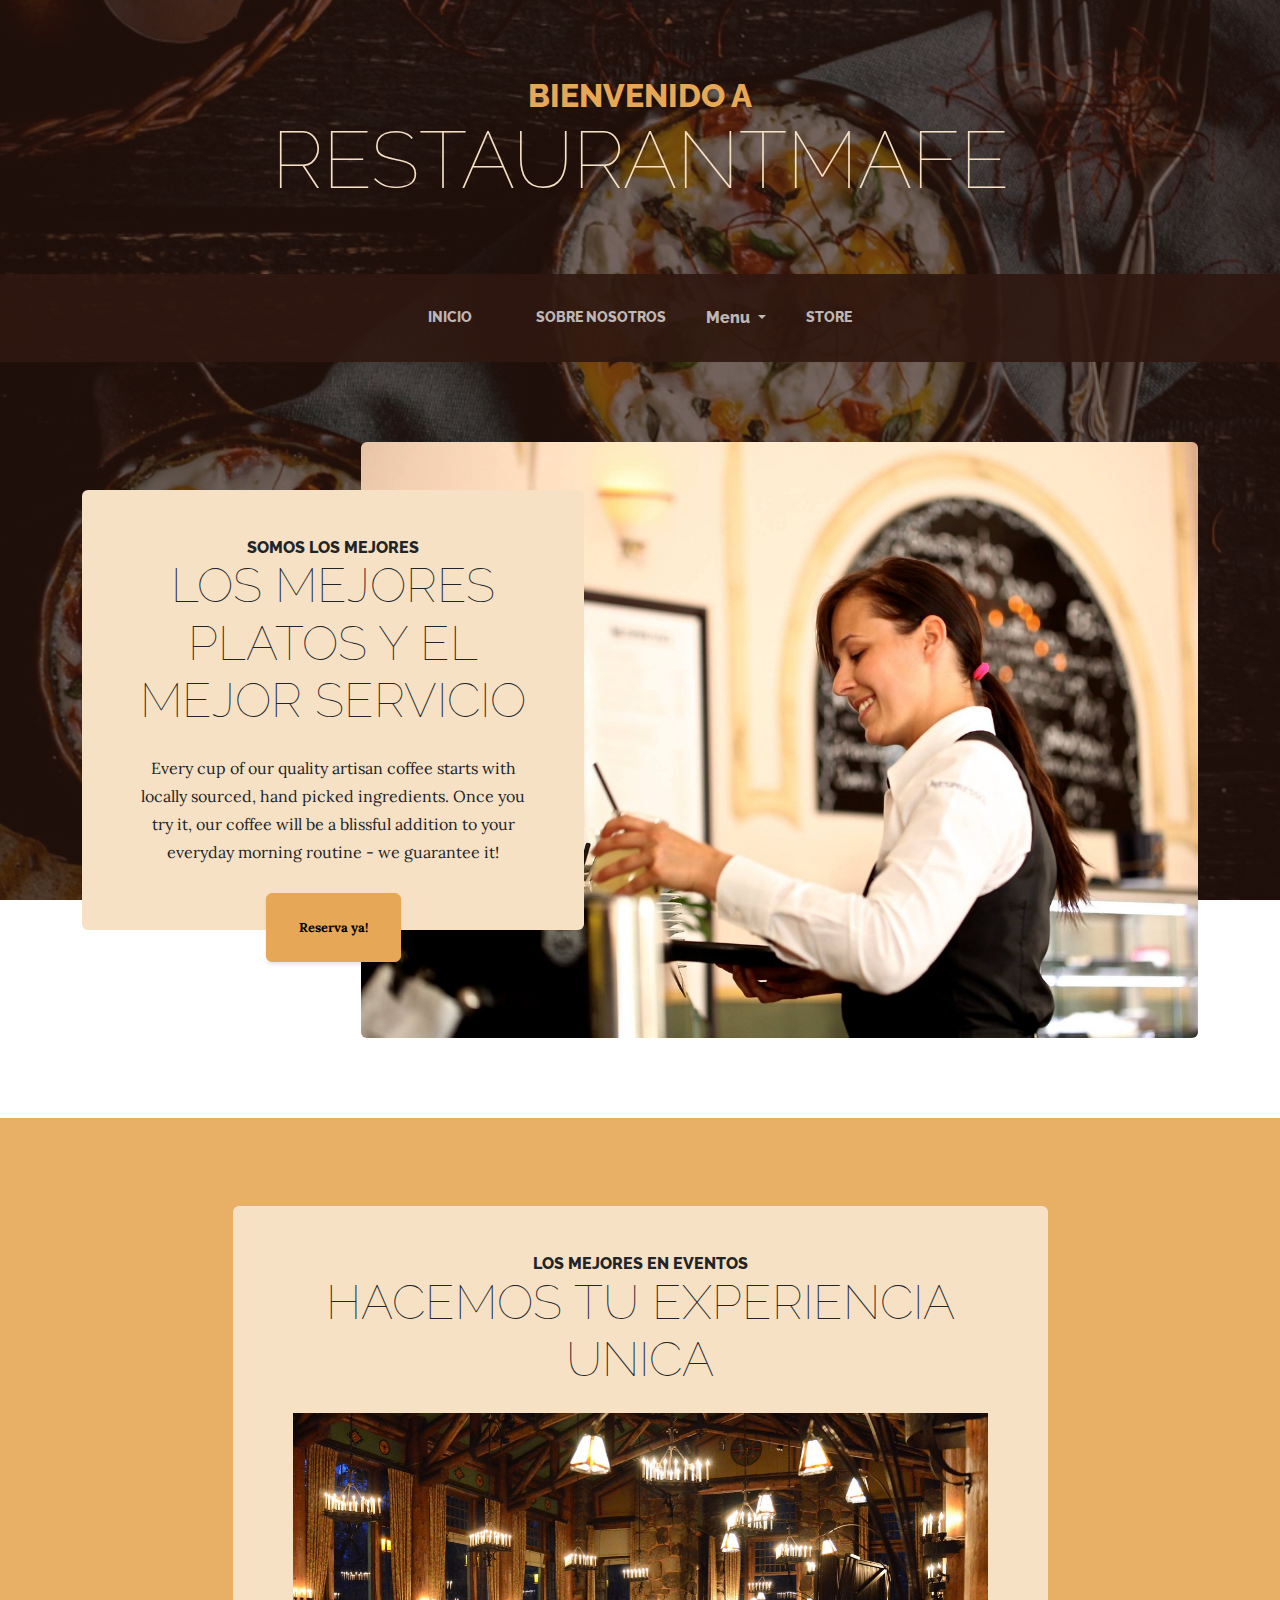
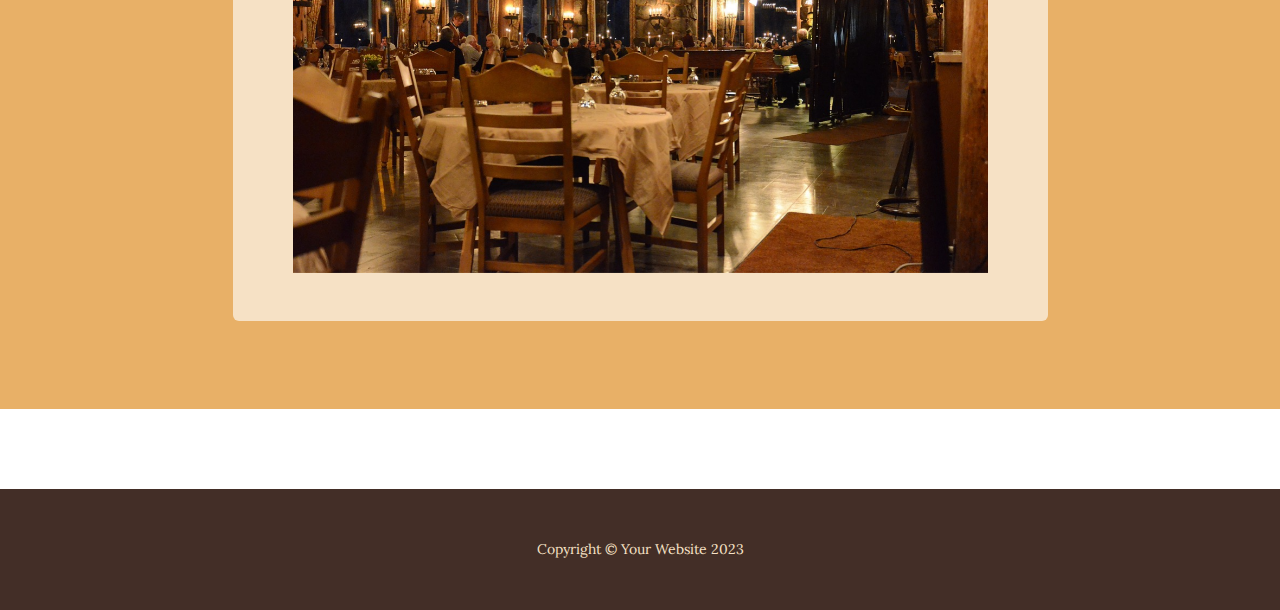
==== index.html @ 18ac77ee "restaurantmafe" ====
<!DOCTYPE html>
<html lang="en">
    <head>
        <meta charset="utf-8" />
        <meta name="viewport" content="width=device-width, initial-scale=1, shrink-to-fit=no" />
        <meta name="description" content="" />
        <meta name="author" content="" />
        <title>Business Casual - Start Bootstrap Theme</title>
        <link rel="icon" type="image/x-icon" href="assets/favicon.ico" />
        <!-- Google fonts-->
        <link href="https://fonts.googleapis.com/css?family=Raleway:100,100i,200,200i,300,300i,400,400i,500,500i,600,600i,700,700i,800,800i,900,900i" rel="stylesheet" />
        <link href="https://fonts.googleapis.com/css?family=Lora:400,400i,700,700i" rel="stylesheet" />
        <!-- Core theme CSS (includes Bootstrap)-->
        <link href="css/styles.css" rel="stylesheet" />
    </head>
    <body>
        <header>
            <h1 class="site-heading text-center text-faded d-none d-lg-block">
                <span class="site-heading-upper text-primary mb-3">BIENVENIDO A</span>
                <span class="site-heading-lower">RESTAURANTMAFE </span>
            </h1>
        </header>
        <!-- Navigation-->
        <nav class="navbar navbar-expand-lg navbar-dark py-lg-4" id="mainNav">
            <div class="container">
                <a class="navbar-brand text-uppercase fw-bold d-lg-none" href="index.html">Start Bootstrap</a>
                <button class="navbar-toggler" type="button" data-bs-toggle="collapse" data-bs-target="#navbarSupportedContent" aria-controls="navbarSupportedContent" aria-expanded="false" aria-label="Toggle navigation"><span class="navbar-toggler-icon"></span></button>
                <div class="collapse navbar-collapse" id="navbarSupportedContent">
                    <ul class="navbar-nav mx-auto">
                        <li class="nav-item px-lg-4"><a class="nav-link text-uppercase" href="index.html">Inicio</a></li>
                        <li class="nav-item px-lg-4"><a class="nav-link text-uppercase" href="about.html">sobre nosotros</a></li>
                        <li class="nav-item dropdown">
                            <a class="nav-link dropdown-toggle fs-6" href="products.html" role="button" data-bs-toggle="dropdown" aria-expanded="false">
                                Menu
                            </a>
                            <ul class="dropdown-menu">
                                <li><a class="dropdown-item" href="products.html">Entradas</a></li>
                                <li><a class="dropdown-item" href="#">Platos principales</a></li>
                                <li><a href="#"  class="dropdown-item">Postres</a></li>
                                <li><hr class="dropdown-divider"></li>
                                <li><a class="dropdown-item" href="#">Bebidass</a></li>
                            </ul>
                        </li>
                        <li class="nav-item px-lg-4"><a class="nav-link text-uppercase" href="store.html">Store</a></li>
                    </ul>
                </div>
            </div>
        </nav>
        <section class="page-section clearfix">
            <div class="container">
                <div class="intro">
                    <img class="intro-img img-fluid mb-3 mb-lg-0 rounded" src="assets/img/intro.jpg" alt="..." />
                    <div class="intro-text left-0 text-center bg-faded p-5 rounded">
                        <h2 class="section-heading mb-4">
                            <span class="section-heading-upper">somos los mejores</span>
                            <span class="section-heading-lower">los mejores platos y el mejor servicio </span>
                        </h2>
                        <p class="mb-3">Every cup of our quality artisan coffee starts with locally sourced, hand picked ingredients. Once you try it, our coffee will be a blissful addition to your everyday morning routine - we guarantee it!</p>
                        <div class="intro-button mx-auto"><a class="btn btn-primary btn-xl" href="store.html">Reserva ya!</a></div>
                    </div>
                </div>
            </div>
        </section>
        <section class="page-section cta">
            <div class="container">
                <div class="row">
                    <div class="col-xl-9 mx-auto">
                        <div class="cta-inner bg-faded text-center rounded">
                            <h2 class="section-heading mb-4">
                                <span class="section-heading-upper">los mejores en eventos</span>
                                <span class="section-heading-lower">hacemos tu experiencia unica</span>
                            </h2>
                            <div class="container">
                                <div id="carouselExampleSlidesOnly" class="carousel slide" data-bs-ride="carousel">
                                    <div class="carousel-inner">
                                        <div class="carousel-item active">
                                        <img src="assets/img/restaurantjpg.jpg" class="d-block w-100" alt="...">
                                        </div>
                                        <div class="carousel-item">
                                        <img src="assets/img/platios.jpg" class="d-block w-100" alt="...">
                                        </div>
                                        <div class="carousel-item">
                                        <img src="assets/img/restaurant2222221_1280.jpg" class="d-block w-100" alt="...">
                                        </div>
                                    </div>
                                    </div>
                            </div>
                        </div>
                    </div>
                </div>
            </div>
        </section>
        <footer class="footer text-faded text-center py-5">
            <div class="container"><p class="m-0 small">Copyright &copy; Your Website 2023</p></div>
        </footer>
        <!-- Bootstrap core JS-->
        <script src="https://cdn.jsdelivr.net/npm/bootstrap@5.2.3/dist/js/bootstrap.bundle.min.js"></script>
        <!-- Core theme JS-->
        <script src="js/scripts.js"></script>
    </body>
</html>
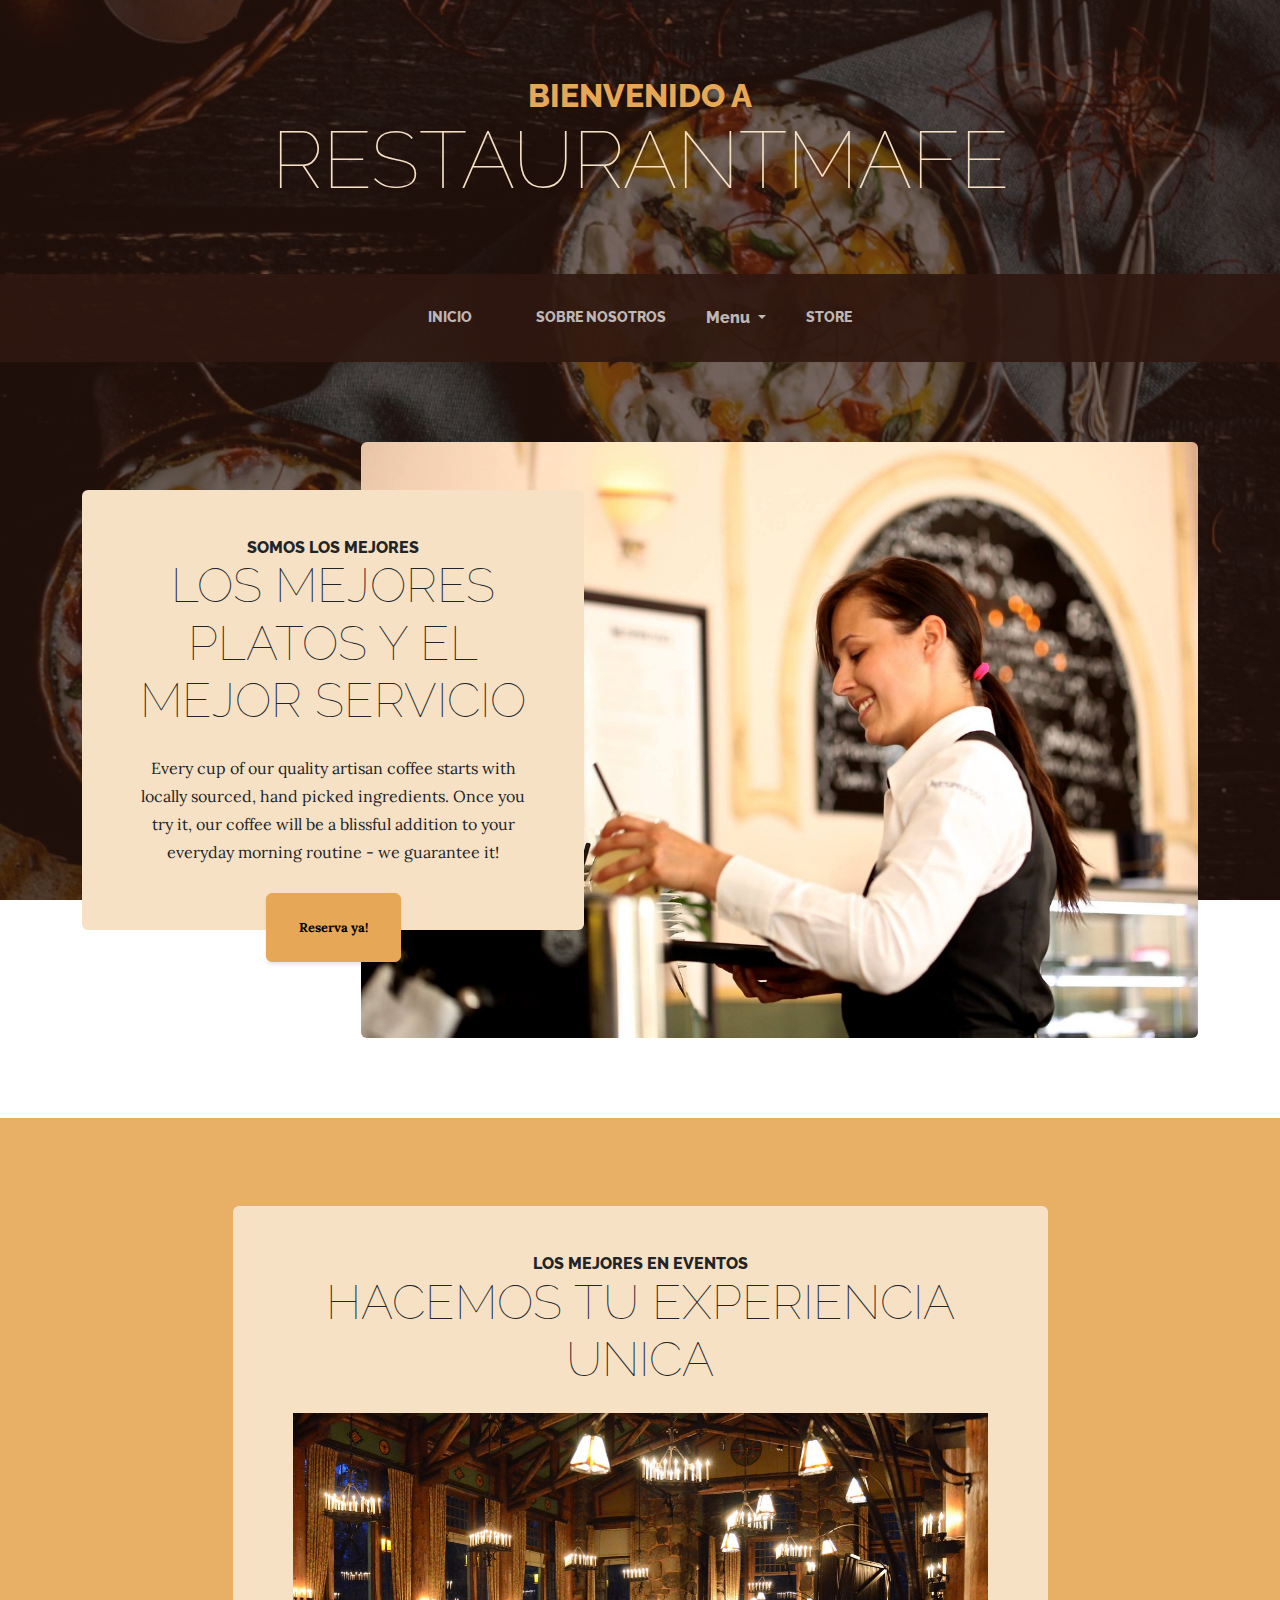
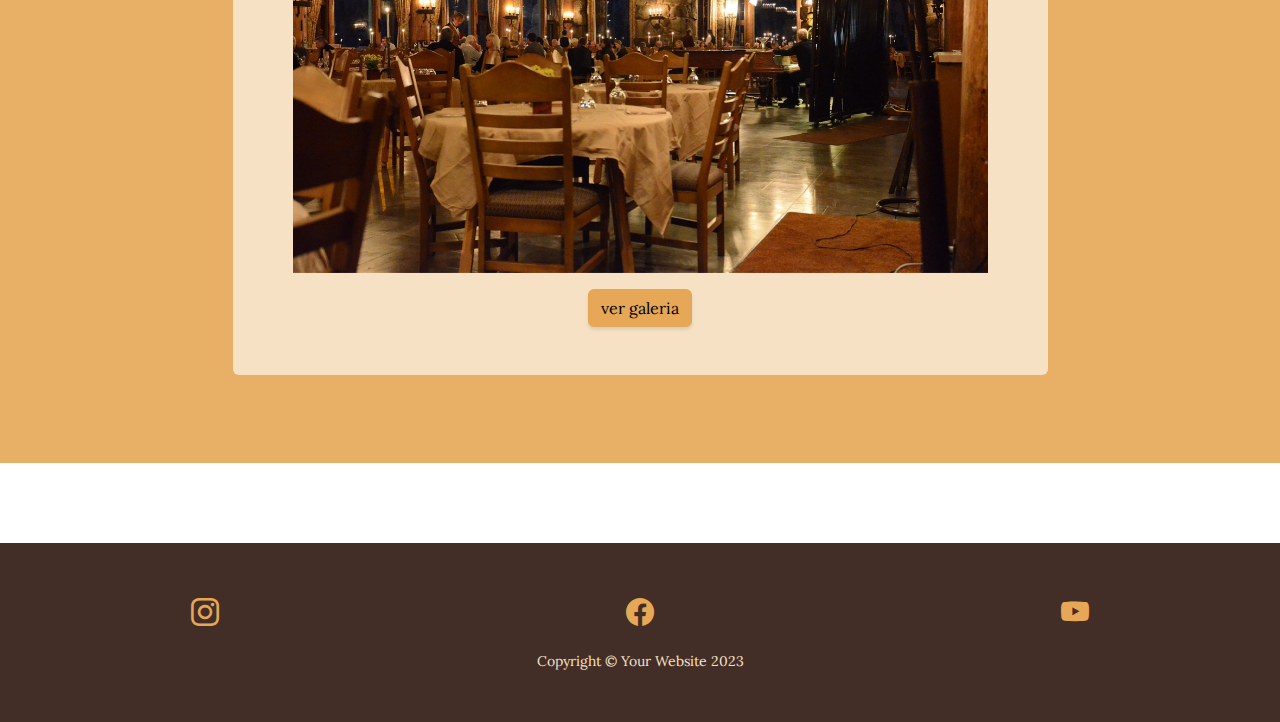
==== commit 4243451d: "restaurantmafe" ====
--- a/index.html
+++ b/index.html
@@ -6,6 +6,7 @@
         <meta name="description" content="" />
         <meta name="author" content="" />
         <title>Business Casual - Start Bootstrap Theme</title>
+        <link rel="stylesheet" href="https://cdn.jsdelivr.net/npm/bootstrap-icons@1.11.3/font/bootstrap-icons.min.css">
         <link rel="icon" type="image/x-icon" href="assets/favicon.ico" />
         <!-- Google fonts-->
         <link href="https://fonts.googleapis.com/css?family=Raleway:100,100i,200,200i,300,300i,400,400i,500,500i,600,600i,700,700i,800,800i,900,900i" rel="stylesheet" />
@@ -23,7 +24,7 @@
         <!-- Navigation-->
         <nav class="navbar navbar-expand-lg navbar-dark py-lg-4" id="mainNav">
             <div class="container">
-                <a class="navbar-brand text-uppercase fw-bold d-lg-none" href="index.html">Start Bootstrap</a>
+                <a class="navbar-brand text-uppercase fw-bold d-lg-none" href="index.html">RESTAURANTMAFE</a>
                 <button class="navbar-toggler" type="button" data-bs-toggle="collapse" data-bs-target="#navbarSupportedContent" aria-controls="navbarSupportedContent" aria-expanded="false" aria-label="Toggle navigation"><span class="navbar-toggler-icon"></span></button>
                 <div class="collapse navbar-collapse" id="navbarSupportedContent">
                     <ul class="navbar-nav mx-auto">
@@ -35,10 +36,10 @@
                             </a>
                             <ul class="dropdown-menu">
                                 <li><a class="dropdown-item" href="products.html">Entradas</a></li>
-                                <li><a class="dropdown-item" href="#">Platos principales</a></li>
+                                <li><a class="dropdown-item" href="products.html">Platos principales</a></li>
                                 <li><a href="#"  class="dropdown-item">Postres</a></li>
                                 <li><hr class="dropdown-divider"></li>
-                                <li><a class="dropdown-item" href="#">Bebidass</a></li>
+                                <li><a class="dropdown-item" href="products.html">Reservas</a></li>
                             </ul>
                         </li>
                         <li class="nav-item px-lg-4"><a class="nav-link text-uppercase" href="store.html">Store</a></li>
@@ -57,7 +58,7 @@
                         </h2>
                         <p class="mb-3">Every cup of our quality artisan coffee starts with locally sourced, hand picked ingredients. Once you try it, our coffee will be a blissful addition to your everyday morning routine - we guarantee it!</p>
                         <div class="intro-button mx-auto"><a class="btn btn-primary btn-xl" href="store.html">Reserva ya!</a></div>
-                    </div>
+                        
                 </div>
             </div>
         </section>
@@ -83,7 +84,10 @@
                                         <img src="assets/img/restaurant2222221_1280.jpg" class="d-block w-100" alt="...">
                                         </div>
                                     </div>
-                                    </div>
+                                </div>
+                                <button type="button" class="btn btn-primary mt-3" data-bs-toggle="modal" data-bs-target="#exampleModal">
+                                    ver galeria 
+                                </button>
                             </div>
                         </div>
                     </div>
@@ -91,8 +95,57 @@
             </div>
         </section>
         <footer class="footer text-faded text-center py-5">
-            <div class="container"><p class="m-0 small">Copyright &copy; Your Website 2023</p></div>
+            <div class="row">
+                <div class="col-12 col-md-4 col-lg-4"><a href="www.instagram.com"><i class="bi bi-instagram fs-3"></i></a></div>
+                <div class="col-12 col-md-4 col-lg-4"><a href="www.instagram.com"><i class="bi bi-facebook fs-3"></i></a></div>
+                <div class="col-12 col-md-4 col-lg-4"><a href="www.instagram.com"><i class="bi bi-youtube fs-3"></i></a></div>
+            </div>
+            <div class="container mt-3"><p class="m-0 small">Copyright &copy; Your Website 2023</p></div>
         </footer>
+
+        <!-- Modal -->
+<div class="modal fade" id="exampleModal" tabindex="-1" aria-labelledby="exampleModalLabel" aria-hidden="true">
+    <div class="modal-dialog">
+        <div class="modal-content">
+            <div class="modal-header">
+                <h1 class="modal-title fs-5" id="exampleModalLabel">somos los mejores en lo que hacemos</h1>
+                <button type="button" class="btn-close" data-bs-dismiss="modal" aria-label="Close"></button>
+            </div>
+            <div class="modal-body">
+                <div id="carouselExampleIndicators" class="carousel slide">
+                    <div class="carousel-indicators">
+                        <button type="button" data-bs-target="#carouselExampleIndicators" data-bs-slide-to="0" class="active" aria-current="true" aria-label="Slide 1"></button>
+                        <button type="button" data-bs-target="#carouselExampleIndicators" data-bs-slide-to="1" aria-label="Slide 2"></button>
+                        <button type="button" data-bs-target="#carouselExampleIndicators" data-bs-slide-to="2" aria-label="Slide 3"></button>
+                    </div>
+                    <div class="carousel-inner">
+                        <div class="carousel-item active">
+                        <img src="assets/img/restaurantjpg.jpg" class="d-block w-100" alt="...">
+                        </div>
+                    <div class="carousel-item">
+                        <img src="assets/img/restaurant2222221_1280.jpg" class="d-block w-100" alt="...">
+                    </div>
+                    <div class="carousel-item">
+                        <img src="assets/img/platios.jpg" class="d-block w-100" alt="...">
+                    </div>
+                    </div>
+                    <button class="carousel-control-prev" type="button" data-bs-target="#carouselExampleIndicators" data-bs-slide="prev">
+                        <span class="carousel-control-prev-icon" aria-hidden="true"></span>
+                        <span class="visually-hidden">Previous</span>
+                    </button>
+                    <button class="carousel-control-next" type="button" data-bs-target="#carouselExampleIndicators" data-bs-slide="next">
+                        <span class="carousel-control-next-icon" aria-hidden="true"></span>
+                        <span class="visually-hidden">Next</span>
+                    </button>
+                </div>
+            </div>
+            <div class="modal-footer">
+            <button type="button" class="btn btn-secondary" data-bs-dismiss="modal">Close</button>
+            <button type="button" class="btn btn-primary">Save changes</button>
+            </div>
+        </div>
+    </div>
+</div>
         <!-- Bootstrap core JS-->
         <script src="https://cdn.jsdelivr.net/npm/bootstrap@5.2.3/dist/js/bootstrap.bundle.min.js"></script>
         <!-- Core theme JS-->
